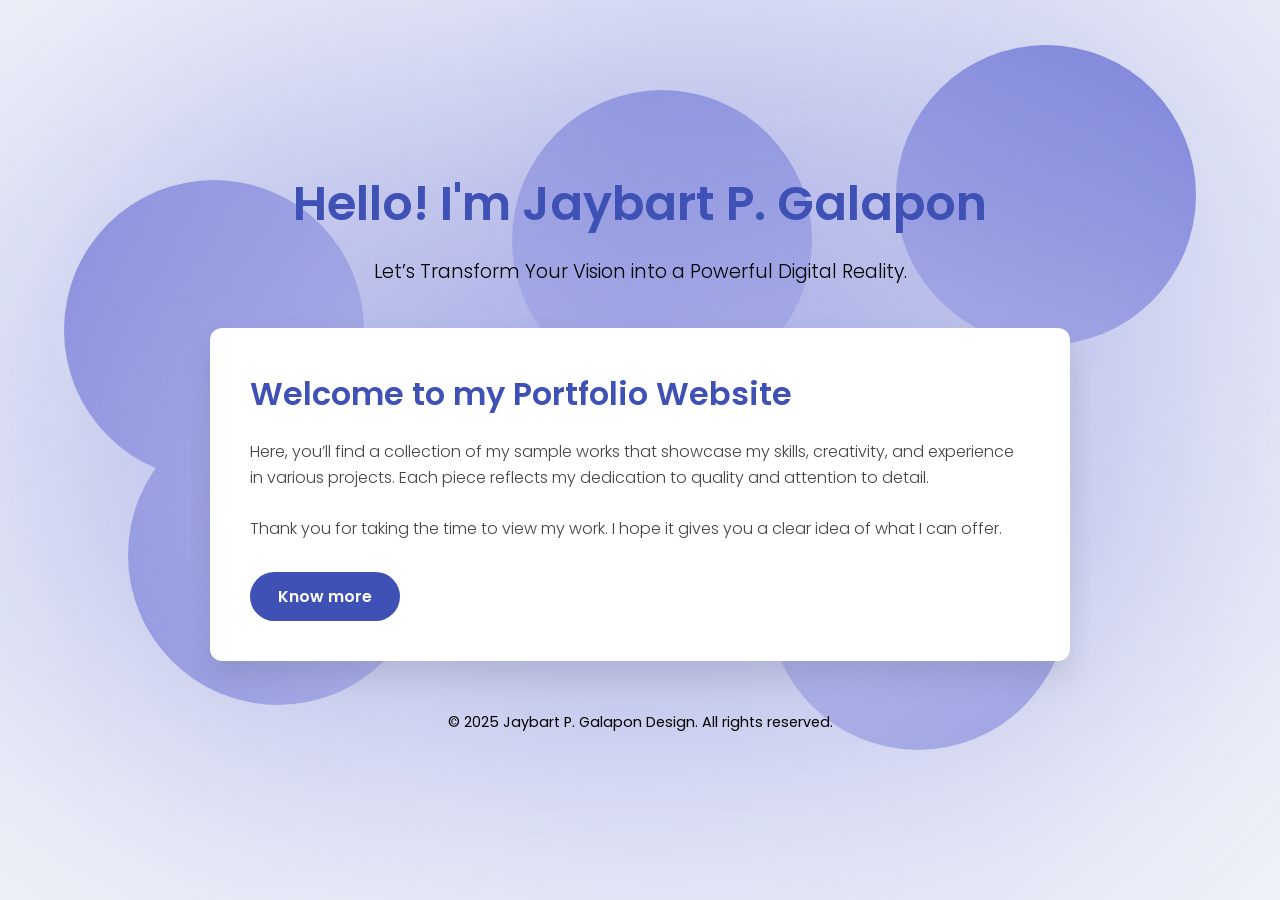
==== index.html @ 949aa388 "Add files via upload" ====
<!DOCTYPE html>
<html lang="en">

<head>
  <meta charset="UTF-8" />
  <meta name="viewport" content="width=device-width, initial-scale=1" />
  <link rel="stylesheet" href="index.css">
  <link rel="icon" href="assets/J_Logo.png">
  <title>Jaybart P. Galapon</title>
</head>

<body>
  <div class="overlay"></div>

  <div class="bubble"></div>
  <div class="bubble"></div>
  <div class="bubble"></div>
  <div class="bubble"></div>
  <div class="bubble"></div>
  <div class="bubble"></div>

  <div class="container">
    <section class="intro">
      <h1>Hello! I'm Jaybart P. Galapon</h1>
      <p>Let’s Transform Your Vision into a Powerful Digital Reality.</p>
    </section>

    <main>
      <h2>Welcome to my Portfolio Website</h2>
      <p>Here, you’ll find a collection of my sample works that showcase my skills, creativity, and experience in
        various projects. Each piece reflects my dedication to quality and attention to detail.
        <br><br>
        Thank you for taking the time to view my work. I hope it gives you a clear idea of what I can offer.</p>
      <a href="portfolio.html" class="btn">Know more</a>
    </main>

    <footer>
      &copy; 2025 Jaybart P. Galapon Design. All rights reserved.
    </footer>
  </div>

  <script src="JS/index.js"></script>
</body>

</html>
---- index.css ----
@import url("https://fonts.googleapis.com/css2?family=Poppins:wght@300;600&display=swap");
@import url("/animation.css");
* {
  box-sizing: border-box;
  margin: 0;
  padding: 0;
  font-family: "Poppins", sans-serif;
}

body {
  background: #f5f7fa;
  color: #333;
  line-height: 1.6;
  min-height: 100dvh;
  display: flex;
  justify-content: center;
  align-items: center;
  flex-direction: column;
  position: relative;
  padding: 20px;
}
body .overlay {
  background: transparent;
  -webkit-backdrop-filter: blur(200px);
          backdrop-filter: blur(200px);
  width: 100%;
  height: 100%;
  position: absolute;
  z-index: 200;
  overflow: hidden;
}
body .bubble {
  z-index: 100;
  position: absolute;
  width: 300px;
  height: 300px;
  background-color: rgb(94, 102, 210);
  border-radius: 50%;
  animation: scale cubic-bezier(0.175, 0.885, 0.32, 1.275) infinite;
}
body .bubble:nth-child(1) {
  top: 0%;
  left: 20%;
}
body .bubble:nth-child(2) {
  top: 5%;
  left: 70%;
}
body .bubble:nth-child(3) {
  top: 10%;
  left: 40%;
}
body .bubble:nth-child(4) {
  top: 50%;
  left: 60%;
}
body .bubble:nth-child(5) {
  top: 20%;
  left: 5%;
}
body .bubble:nth-child(6) {
  top: 45%;
  left: 10%;
}
body .container {
  z-index: 1000;
  overflow: hidden;
  max-width: 900px;
  width: 100%;
}
body .container section.intro {
  text-align: center;
  margin-bottom: 40px;
  animation: fadeInDown 1s ease forwards;
  padding: 0 20px;
}
body .container section.intro h1 {
  font-weight: 600;
  font-size: 3rem;
  color: #3f51b5;
  margin-bottom: 15px;
}
body .container section.intro p {
  font-weight: 300;
  font-size: 1.2rem;
  color: #000000;
}
body .container main {
  background: white;
  border-radius: 12px;
  box-shadow: 0 15px 30px rgba(0, 0, 0, 0.1);
  padding: 40px;
  animation: fadeInUp 1s ease forwards;
  margin: 0 20px;
}
body .container main h2 {
  color: #3f51b5;
  margin-bottom: 20px;
  font-weight: 600;
  font-size: 2rem;
}
body .container main p {
  font-weight: 300;
  font-size: 1rem;
  color: #444;
  margin-bottom: 30px;
}
body .container .btn {
  display: inline-block;
  background-color: #3f51b5;
  color: white;
  padding: 12px 28px;
  border-radius: 30px;
  text-decoration: none;
  font-weight: 600;
  font-size: 1rem;
  transition: background-color 0.3s ease;
}
body .container .btn:hover {
  background-color: #303f9f;
}
body footer {
  margin-top: 50px;
  font-size: 0.9rem;
  color: #000000;
  animation: fadeIn 2s ease forwards;
  text-align: center;
}
@media (max-width: 768px) {
  body .bubble {
    width: 120px;
    height: 120px;
  }
  body .overlay {
    height: 120%;
  }
  body .container {
    padding: 0 10px;
  }
  body .container section.intro h1 {
    font-size: 2.2rem;
  }
  body .container section.intro p {
    font-size: 1rem;
  }
  body .container main {
    padding: 25px;
  }
}/*# sourceMappingURL=index.css.map */
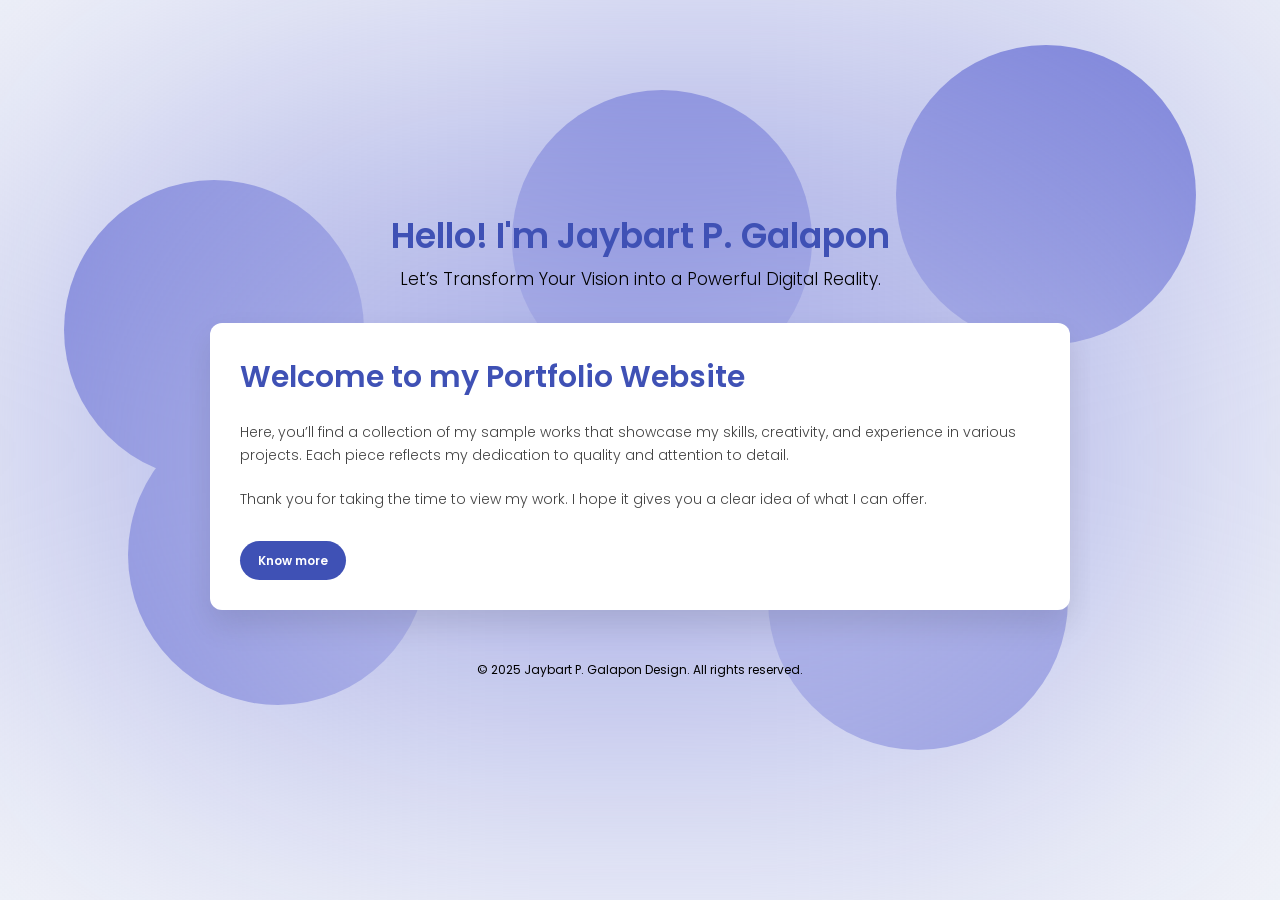
==== commit 0c7d0ca1: "Add files via upload" ====
--- a/index.html
+++ b/index.html
@@ -4,7 +4,7 @@
 <head>
   <meta charset="UTF-8" />
   <meta name="viewport" content="width=device-width, initial-scale=1" />
-  <link rel="stylesheet" href="index.css">
+  <link rel="stylesheet" href="CSS//index/index.css">
   <link rel="icon" href="assets/J_Logo.png">
   <title>Jaybart P. Galapon</title>
 </head>
--- a/CSS/index/index.css
+++ b/CSS/index/index.css
@@ -0,0 +1,185 @@
+@import url("https://fonts.googleapis.com/css2?family=Poppins:wght@300;600&display=swap");
+* {
+  box-sizing: border-box;
+  margin: 0;
+  padding: 0;
+  font-family: "Poppins", sans-serif;
+}
+
+::-webkit-scrollbar {
+  display: none;
+}
+
+body {
+  background: #f5f7fa;
+  color: #333;
+  line-height: 1.6;
+  min-height: 100dvh;
+  display: flex;
+  justify-content: center;
+  align-items: center;
+  flex-direction: column;
+  position: relative;
+  padding: 0px;
+}
+body .overlay {
+  background: transparent;
+  -webkit-backdrop-filter: blur(200px);
+          backdrop-filter: blur(200px);
+  width: 100%;
+  height: 100%;
+  position: absolute;
+  z-index: 200;
+  overflow: hidden;
+}
+body .bubble {
+  z-index: 100;
+  position: absolute;
+  width: 18.75rem;
+  height: 18.75rem;
+  background-color: rgb(94, 102, 210);
+  border-radius: 50%;
+  animation: scale cubic-bezier(0.175, 0.885, 0.32, 1.275) infinite;
+}
+body .bubble:nth-child(1) {
+  top: 0%;
+  left: 20%;
+}
+body .bubble:nth-child(2) {
+  top: 5%;
+  left: 70%;
+}
+body .bubble:nth-child(3) {
+  top: 10%;
+  left: 40%;
+}
+body .bubble:nth-child(4) {
+  top: 50%;
+  left: 60%;
+}
+body .bubble:nth-child(5) {
+  top: 20%;
+  left: 5%;
+}
+body .bubble:nth-child(6) {
+  top: 45%;
+  left: 10%;
+}
+body .container {
+  z-index: 1000;
+  overflow: hidden;
+  max-width: 56.25rem;
+  width: 100%;
+}
+body .container section.intro {
+  text-align: center;
+  margin-bottom: 1.875rem;
+  animation: fadeInDown 1s ease both;
+  padding: 0 1.25rem;
+}
+body .container section.intro h1 {
+  font-weight: 600;
+  font-size: 2.1875rem;
+  color: #3f51b5;
+  margin-bottom: 0.9375rem;
+  line-height: 30px;
+  animation: fadeInUp 1s ease both;
+}
+body .container section.intro p {
+  font-weight: 300;
+  font-size: 1.0625rem;
+  color: #000000;
+  animation: fadeInUp 1s ease both;
+  animation-delay: 0.2s;
+}
+body .container main {
+  background: white;
+  border-radius: 12px;
+  box-shadow: 0 15px 30px rgba(0, 0, 0, 0.1);
+  padding: 30px;
+  animation: fadeInUp 1s ease both;
+  animation-delay: 0.4s;
+  margin: 0 20px;
+}
+body .container main h2 {
+  color: #3f51b5;
+  margin-bottom: 1.25rem;
+  font-weight: 600;
+  font-size: 1.875rem;
+}
+body .container main p {
+  font-weight: 300;
+  font-size: 0.875rem;
+  color: #444;
+  margin-bottom: 1.875rem;
+}
+body .container .btn {
+  display: inline-block;
+  background-color: #3f51b5;
+  color: white;
+  padding: 10px 18px;
+  border-radius: 30px;
+  text-decoration: none;
+  font-weight: 600;
+  font-size: 12px;
+  transition: background-color 0.3s ease;
+}
+body .container .btn:hover {
+  background-color: #303f9f;
+}
+body footer {
+  margin-top: 50px;
+  font-size: 0.75rem;
+  color: #000000;
+  animation: fadeIn 2s ease forwards;
+  text-align: center;
+  animation: fadeInUp 1s ease both;
+  animation-delay: 0.6s;
+}
+
+@media (max-width: 768px) {
+  body {
+    justify-content: start;
+  }
+  body .bubble {
+    width: 120px;
+    height: 120px;
+  }
+  body .overlay {
+    height: 120%;
+  }
+  body .container {
+    padding: 0 10px;
+  }
+  body .container section.intro {
+    padding-top: 30px;
+  }
+  body .container section.intro h1 {
+    font-size: 25px;
+  }
+  body .container section.intro p {
+    font-size: 12px;
+  }
+  body .container main {
+    padding: 25px;
+  }
+  body .container main h2 {
+    line-height: 35px;
+    font-size: 25px;
+    font-weight: 900;
+  }
+  body .container main p {
+    font-size: 12px;
+    margin-bottom: 20px;
+  }
+}
+@keyframes fadeInUp {
+  from {
+    opacity: 0;
+    transform: translateY(30px);
+  }
+  to {
+    opacity: 1;
+    transform: translateY(0);
+  }
+}/*# sourceMappingURL=index.css.map */
